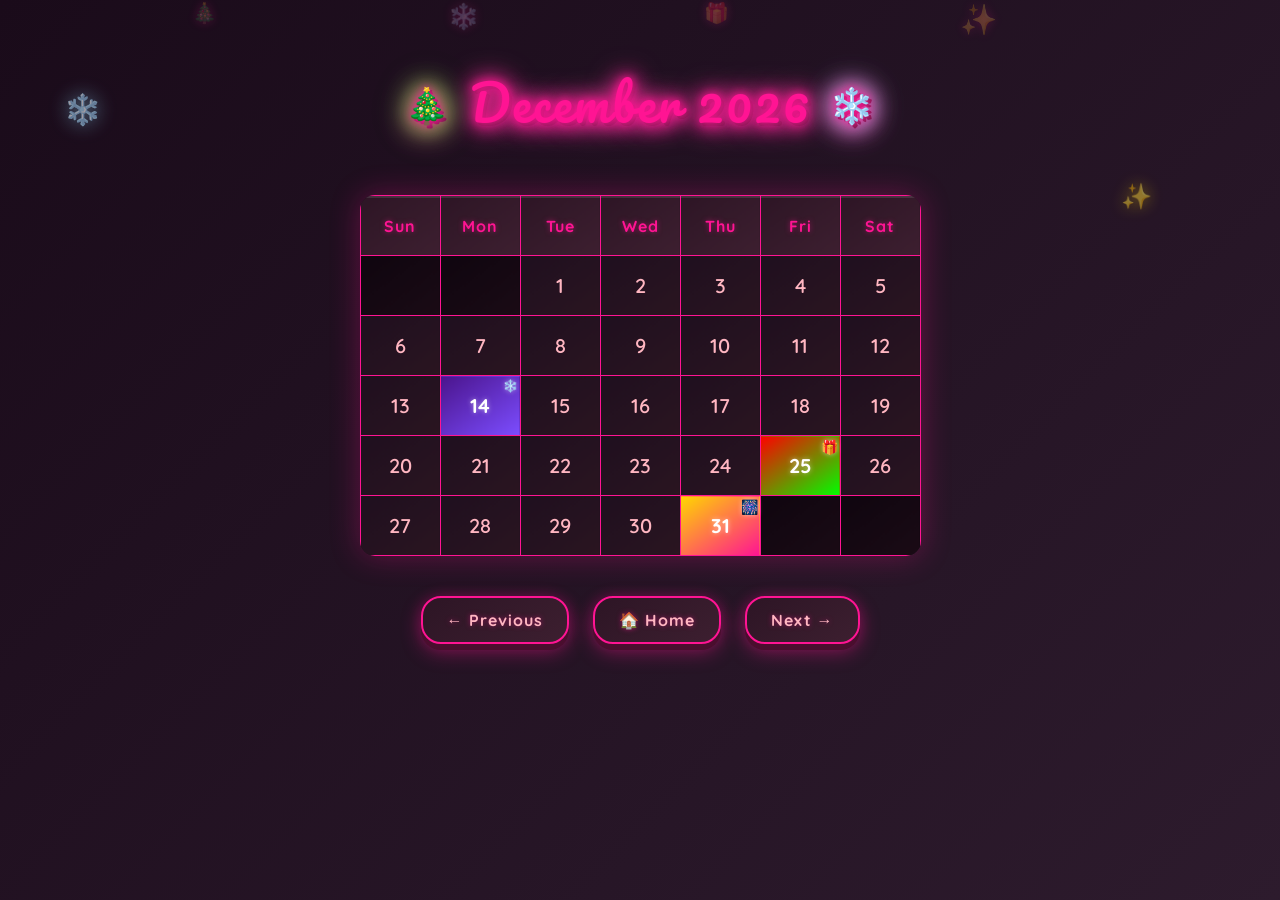
==== december.html @ e6af2ae4 "Add files via upload" ====
<!DOCTYPE html>
<html>
<head>
<title>December 2026</title>

<style>
@import url('https://fonts.googleapis.com/css2?family=Pacifico&family=Quicksand:wght@400;600;700&display=swap');

* {
    margin: 0;
    padding: 0;
    box-sizing: border-box;
}

body {
    text-align: center;
    min-height: 100vh;
    background: linear-gradient(135deg, #1a0b1a 0%, #2d1b2d 25%, #1f0f2e 50%, #2a1525 75%, #1a0b15 100%);
    background-size: 400% 400%;
    animation: gradientShift 15s ease infinite;
    position: relative;
    overflow-x: hidden;
    color: #ffb6c1;
    font-family: 'Quicksand', sans-serif;
    padding: 20px;
}

@keyframes gradientShift {
    0% { background-position: 0% 50%; }
    50% { background-position: 100% 50%; }
    100% { background-position: 0% 50%; }
}

table {
    border-collapse: collapse;
    margin: 30px auto;
    box-shadow: 0 0 30px rgba(255, 20, 147, 0.3);
    border-radius: 15px;
    overflow: hidden;
}

h1 {
    color: #ff1493;
    text-shadow: 
        0 0 10px #ff1493,
        0 0 20px #ff1493,
        0 0 30px #ff69b4,
        3px 3px 0px #4a0e2e;
    display: inline-block;
    padding: 20px 40px;
    margin-top: 20px;
    font-size: 48px;
    font-family: 'Pacifico', cursive;
    font-weight: normal;
    letter-spacing: 2px;
    position: relative;
    filter: drop-shadow(0 4px 6px rgba(255, 20, 147, 0.4));
}

h1::before {
    content: '🎄';
    position: absolute;
    left: -25px;
    top: 50%;
    transform: translateY(-50%);
    font-size: 35px;
    animation: sparkle 2s ease-in-out infinite;
    filter: drop-shadow(0 0 10px #00ff00);
}

h1::after {
    content: '❄️';
    position: absolute;
    right: -25px;
    top: 50%;
    transform: translateY(-50%);
    font-size: 35px;
    animation: spin 4s linear infinite;
    filter: drop-shadow(0 0 10px #87ceeb);
}

@keyframes sparkle {
    0%, 100% { transform: translateY(-50%) scale(1); filter: drop-shadow(0 0 5px #00ff00); }
    50% { transform: translateY(-50%) scale(1.2); filter: drop-shadow(0 0 20px #ffd700); }
}

@keyframes spin {
    from { transform: translateY(-50%) rotate(0deg); }
    to { transform: translateY(-50%) rotate(360deg); }
}

th, td {
    border: 1px solid #ff1493;
    width: 80px;
    height: 60px;
    font-size: 18px;
    text-align: center;
    transition: all 0.3s ease;
}

th {
    background: linear-gradient(145deg, #2d1525, #3d1f30);
    color: #ff1493;
    font-weight: 700;
    text-shadow: 0 0 5px rgba(255, 20, 147, 0.5);
    font-family: 'Quicksand', sans-serif;
    font-size: 16px;
    letter-spacing: 1px;
    box-shadow: inset 0 2px 0 rgba(255, 255, 255, 0.1);
}

td {
    font-size: 20px;
    font-family: 'Quicksand', sans-serif;
    background: linear-gradient(145deg, #1f0f1f, #2a1520);
    color: #ffb6c1;
    font-weight: 600;
    cursor: pointer;
}

td:hover {
    background: linear-gradient(145deg, #3d1f30, #4a2538);
    color: #fff;
    box-shadow: inset 0 0 15px rgba(255, 20, 147, 0.3);
    transform: scale(1.05);
}

.highlight {
    background: linear-gradient(145deg, #0f050f, #1a0b15);
    color: #4a0e2e;
}

.highlight:hover {
    background: linear-gradient(145deg, #0f050f, #1a0b15);
    transform: none;
    box-shadow: none;
    cursor: default;
}

/* Christmas Day - December 25, 2026 (Friday) */
tr:nth-child(5) td:nth-child(6) {
    background: linear-gradient(145deg, #ff0000, #00ff00);
    color: #fff;
    box-shadow: 0 0 25px rgba(255, 0, 0, 0.8);
    text-shadow: 0 0 5px rgba(255, 255, 255, 0.5);
    font-weight: 700;
    position: relative;
    animation: glow 1.5s ease-in-out infinite;
}

tr:nth-child(5) td:nth-child(6)::after {
    content: '🎁';
    position: absolute;
    top: 2px;
    right: 2px;
    font-size: 14px;
    animation: bounce 1s ease-in-out infinite;
}

@keyframes glow {
    0%, 100% { box-shadow: 0 0 25px rgba(255, 0, 0, 0.8); }
    50% { box-shadow: 0 0 35px rgba(0, 255, 0, 1); }
}

@keyframes bounce {
    0%, 100% { transform: translateY(0); }
    50% { transform: translateY(-3px); }
}

/* New Year's Eve - December 31, 2026 (Thursday) */
tr:nth-child(6) td:nth-child(5) {
    background: linear-gradient(145deg, #ffd700, #ff1493);
    color: #fff;
    box-shadow: 0 0 25px rgba(255, 215, 0, 0.9);
    text-shadow: 0 0 5px rgba(255, 255, 255, 0.5);
    font-weight: 700;
    position: relative;
}

tr:nth-child(6) td:nth-child(5)::after {
    content: '🎆';
    position: absolute;
    top: 2px;
    right: 2px;
    font-size: 14px;
    animation: explode 1.5s ease-in-out infinite;
}

@keyframes explode {
    0%, 100% { transform: scale(1); opacity: 1; }
    50% { transform: scale(1.3); opacity: 0.8; }
}

/* Winter Solstice - December 21 */
tr:nth-child(4) td:nth-child(2) {
    background: linear-gradient(145deg, #4a148c, #7c4dff);
    color: #fff;
    box-shadow: 0 0 20px rgba(74, 20, 140, 0.8);
    text-shadow: 0 0 5px rgba(255, 255, 255, 0.5);
    font-weight: 700;
    position: relative;
}

tr:nth-child(4) td:nth-child(2)::after {
    content: '❄️';
    position: absolute;
    top: 2px;
    right: 2px;
    font-size: 12px;
    animation: fall 2s ease-in-out infinite;
}

@keyframes fall {
    0%, 100% { transform: translateY(0) rotate(0deg); }
    50% { transform: translateY(3px) rotate(10deg); }
}

.nav-btn {
    border: 2px solid #ff1493;
    padding: 12px 24px;
    border-radius: 20px;
    background: linear-gradient(145deg, #2d1525, #3d1f30);
    color: #ffb6c1;
    text-decoration: none;
    font-weight: 700;
    font-family: 'Quicksand', sans-serif;
    display: inline-block;
    margin: 10px;
    box-shadow: 
        0 6px 0 #4a0e2e,
        0 8px 20px rgba(255, 20, 147, 0.4),
        0 0 15px rgba(255, 20, 147, 0.2);
    transition: all 0.3s cubic-bezier(0.68, -0.55, 0.265, 1.55);
    text-shadow: 0 0 5px rgba(255, 20, 147, 0.5);
    letter-spacing: 1px;
    position: relative;
    overflow: hidden;
}

.nav-btn::before {
    content: '';
    position: absolute;
    top: -50%;
    left: -50%;
    width: 200%;
    height: 200%;
    background: radial-gradient(circle, rgba(255, 20, 147, 0.3) 0%, transparent 60%);
    opacity: 0;
    transition: opacity 0.3s;
}

.nav-btn:hover {
    transform: translateY(-3px) scale(1.05);
    box-shadow: 
        0 9px 0 #4a0e2e,
        0 12px 25px rgba(255, 20, 147, 0.6),
        0 0 25px rgba(255, 20, 147, 0.4);
    background: linear-gradient(145deg, #3d1f30, #4a2538);
    color: #fff;
    border-color: #ff69b4;
}

.nav-btn:hover::before {
    opacity: 1;
}

.nav-btn:active {
    transform: translateY(3px);
    box-shadow: 
        0 3px 0 #4a0e2e,
        0 4px 10px rgba(255, 20, 147, 0.4);
}

/* Floatins */
body::before {
    content: '❄️';
    position: fixed;
    top: 10%;
    left: 5%;
    font-size: 30px;
    animation: float 6s ease-in-out infinite;
    opacity: 0.6;
    filter: drop-shadow(0 0 10px #87ceeb);
    pointer-events: none;
}

body::after {
    content: '✨';
    position: fixed;
    top: 20%;
    right: 10%;
    font-size: 25px;
    animation: float 8s ease-in-out infinite reverse;
    opacity: 0.5;
    filter: drop-shadow(0 0 8px #ffd700);
    pointer-events: none;
}

@keyframes float {
    0%, 100% { transform: translateY(0px) rotate(0deg); }
    50% { transform: translateY(-20px) rotate(10deg); }
}

/* floatins */
.floating-hearts {
    position: fixed;
    width: 100%;
    height: 100%;
    pointer-events: none;
    overflow: hidden;
    top: 0;
    left: 0;
    z-index: -1;
}

.heart {
    position: absolute;
    color: rgba(255, 20, 147, 0.2);
    font-size: 20px;
    animation: floatUp 12s linear infinite;
    filter: drop-shadow(0 0 5px #ff1493);
}

.heart:nth-child(1) { left: 15%; animation-delay: 0s; }
.heart:nth-child(2) { left: 35%; animation-delay: 3s; font-size: 25px; }
.heart:nth-child(3) { left: 55%; animation-delay: 6s; }
.heart:nth-child(4) { left: 75%; animation-delay: 9s; font-size: 30px; }

@keyframes floatUp {
    0% {
        transform: translateY(100vh) rotate(0deg);
        opacity: 0;
    }
    10% { opacity: 1; }
    90% { opacity: 0.5; }
    100% {
        transform: translateY(-100vh) rotate(720deg);
        opacity: 0;
    }
}

@media (max-width: 768px) {
    th, td {
        width: 45px;
        height: 45px;
        font-size: 14px;
    }
    h1 { font-size: 36px; }
    h1::before, h1::after { font-size: 25px; }
    .nav-btn {
        padding: 10px 18px;
        font-size: 14px;
        margin: 5px;
    }
}
</style>

</head>

<body>

<div class="floating-hearts">
    <div class="heart">🎄</div>
    <div class="heart">❄️</div>
    <div class="heart">🎁</div>
    <div class="heart">✨</div>
</div>

<h1>December 2026</h1>

<table>

<tr>
<th>Sun</th>
<th>Mon</th>
<th>Tue</th>
<th>Wed</th>
<th>Thu</th>
<th>Fri</th>
<th>Sat</th>
</tr>

<tr>
<td class="highlight"></td>
<td class="highlight"></td>
<td>1</td>
<td>2</td>
<td>3</td>
<td>4</td>
<td>5</td>
</tr>

<tr>
<td>6</td>
<td>7</td>
<td>8</td>
<td>9</td>
<td>10</td>
<td>11</td>
<td>12</td>
</tr>

<tr>
<td>13</td>
<td>14</td>
<td>15</td>
<td>16</td>
<td>17</td>
<td>18</td>
<td>19</td>
</tr>

<tr>
<td>20</td>
<td>21</td>
<td>22</td>
<td>23</td>
<td>24</td>
<td>25</td>
<td>26</td>
</tr>

<tr>
<td>27</td>
<td>28</td>
<td>29</td>
<td>30</td>
<td>31</td>
<td class="highlight"></td>
<td class="highlight"></td>
</tr>

</table>

<a href="november.html" class="nav-btn">← Previous</a>
<a href="Homepage.html" class="nav-btn">🏠 Home</a>
<a href="january.html" class="nav-btn">Next →</a>

</body>
</html>
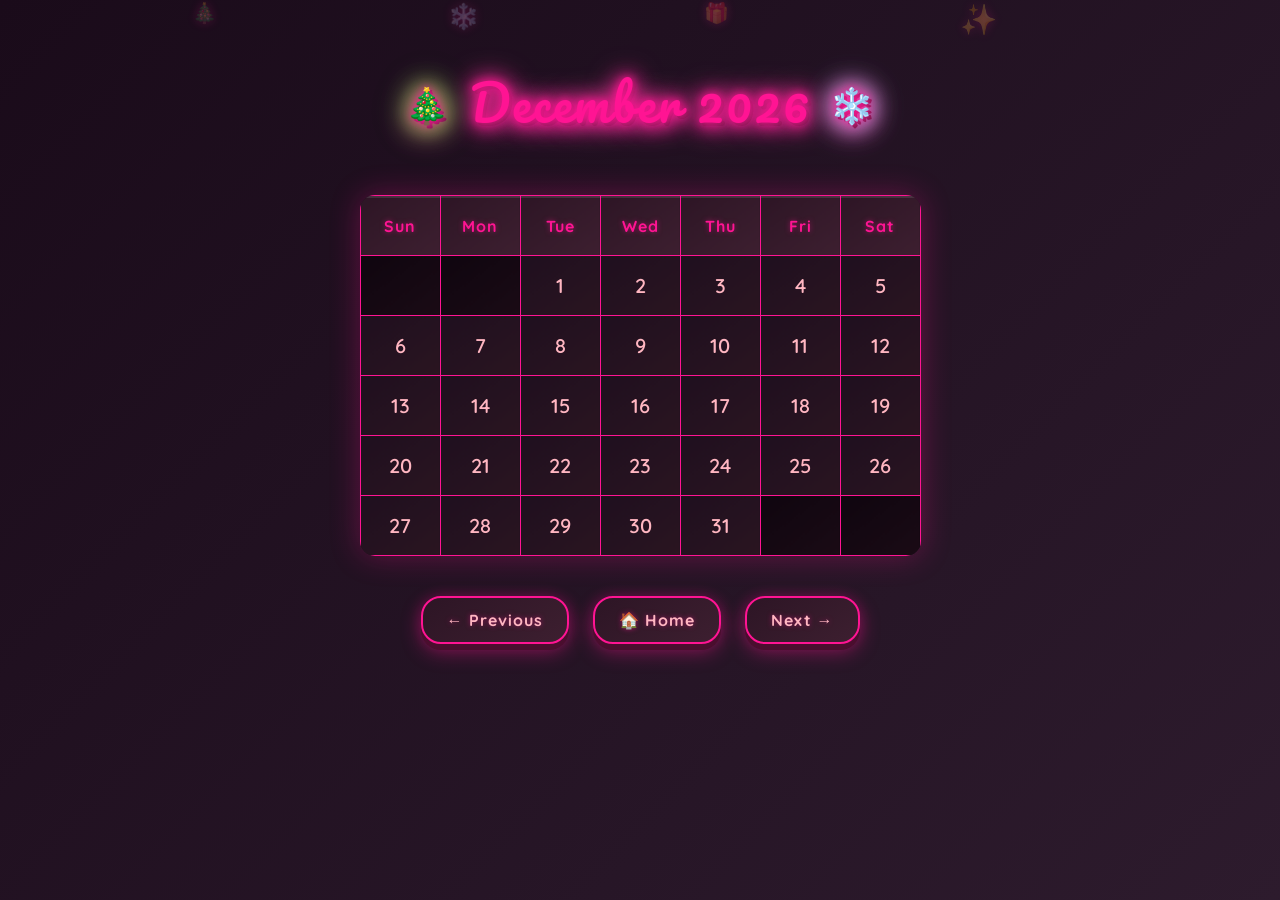
==== commit 7752ca24: "Add files via upload" ====
--- a/december.html
+++ b/december.html
@@ -135,84 +135,6 @@
     transform: none;
     box-shadow: none;
     cursor: default;
-}
-
-/* Christmas Day - December 25, 2026 (Friday) */
-tr:nth-child(5) td:nth-child(6) {
-    background: linear-gradient(145deg, #ff0000, #00ff00);
-    color: #fff;
-    box-shadow: 0 0 25px rgba(255, 0, 0, 0.8);
-    text-shadow: 0 0 5px rgba(255, 255, 255, 0.5);
-    font-weight: 700;
-    position: relative;
-    animation: glow 1.5s ease-in-out infinite;
-}
-
-tr:nth-child(5) td:nth-child(6)::after {
-    content: '🎁';
-    position: absolute;
-    top: 2px;
-    right: 2px;
-    font-size: 14px;
-    animation: bounce 1s ease-in-out infinite;
-}
-
-@keyframes glow {
-    0%, 100% { box-shadow: 0 0 25px rgba(255, 0, 0, 0.8); }
-    50% { box-shadow: 0 0 35px rgba(0, 255, 0, 1); }
-}
-
-@keyframes bounce {
-    0%, 100% { transform: translateY(0); }
-    50% { transform: translateY(-3px); }
-}
-
-/* New Year's Eve - December 31, 2026 (Thursday) */
-tr:nth-child(6) td:nth-child(5) {
-    background: linear-gradient(145deg, #ffd700, #ff1493);
-    color: #fff;
-    box-shadow: 0 0 25px rgba(255, 215, 0, 0.9);
-    text-shadow: 0 0 5px rgba(255, 255, 255, 0.5);
-    font-weight: 700;
-    position: relative;
-}
-
-tr:nth-child(6) td:nth-child(5)::after {
-    content: '🎆';
-    position: absolute;
-    top: 2px;
-    right: 2px;
-    font-size: 14px;
-    animation: explode 1.5s ease-in-out infinite;
-}
-
-@keyframes explode {
-    0%, 100% { transform: scale(1); opacity: 1; }
-    50% { transform: scale(1.3); opacity: 0.8; }
-}
-
-/* Winter Solstice - December 21 */
-tr:nth-child(4) td:nth-child(2) {
-    background: linear-gradient(145deg, #4a148c, #7c4dff);
-    color: #fff;
-    box-shadow: 0 0 20px rgba(74, 20, 140, 0.8);
-    text-shadow: 0 0 5px rgba(255, 255, 255, 0.5);
-    font-weight: 700;
-    position: relative;
-}
-
-tr:nth-child(4) td:nth-child(2)::after {
-    content: '❄️';
-    position: absolute;
-    top: 2px;
-    right: 2px;
-    font-size: 12px;
-    animation: fall 2s ease-in-out infinite;
-}
-
-@keyframes fall {
-    0%, 100% { transform: translateY(0) rotate(0deg); }
-    50% { transform: translateY(3px) rotate(10deg); }
 }
 
 .nav-btn {
@@ -271,31 +193,6 @@
         0 4px 10px rgba(255, 20, 147, 0.4);
 }
 
-/* Floatins */
-body::before {
-    content: '❄️';
-    position: fixed;
-    top: 10%;
-    left: 5%;
-    font-size: 30px;
-    animation: float 6s ease-in-out infinite;
-    opacity: 0.6;
-    filter: drop-shadow(0 0 10px #87ceeb);
-    pointer-events: none;
-}
-
-body::after {
-    content: '✨';
-    position: fixed;
-    top: 20%;
-    right: 10%;
-    font-size: 25px;
-    animation: float 8s ease-in-out infinite reverse;
-    opacity: 0.5;
-    filter: drop-shadow(0 0 8px #ffd700);
-    pointer-events: none;
-}
-
 @keyframes float {
     0%, 100% { transform: translateY(0px) rotate(0deg); }
     50% { transform: translateY(-20px) rotate(10deg); }
